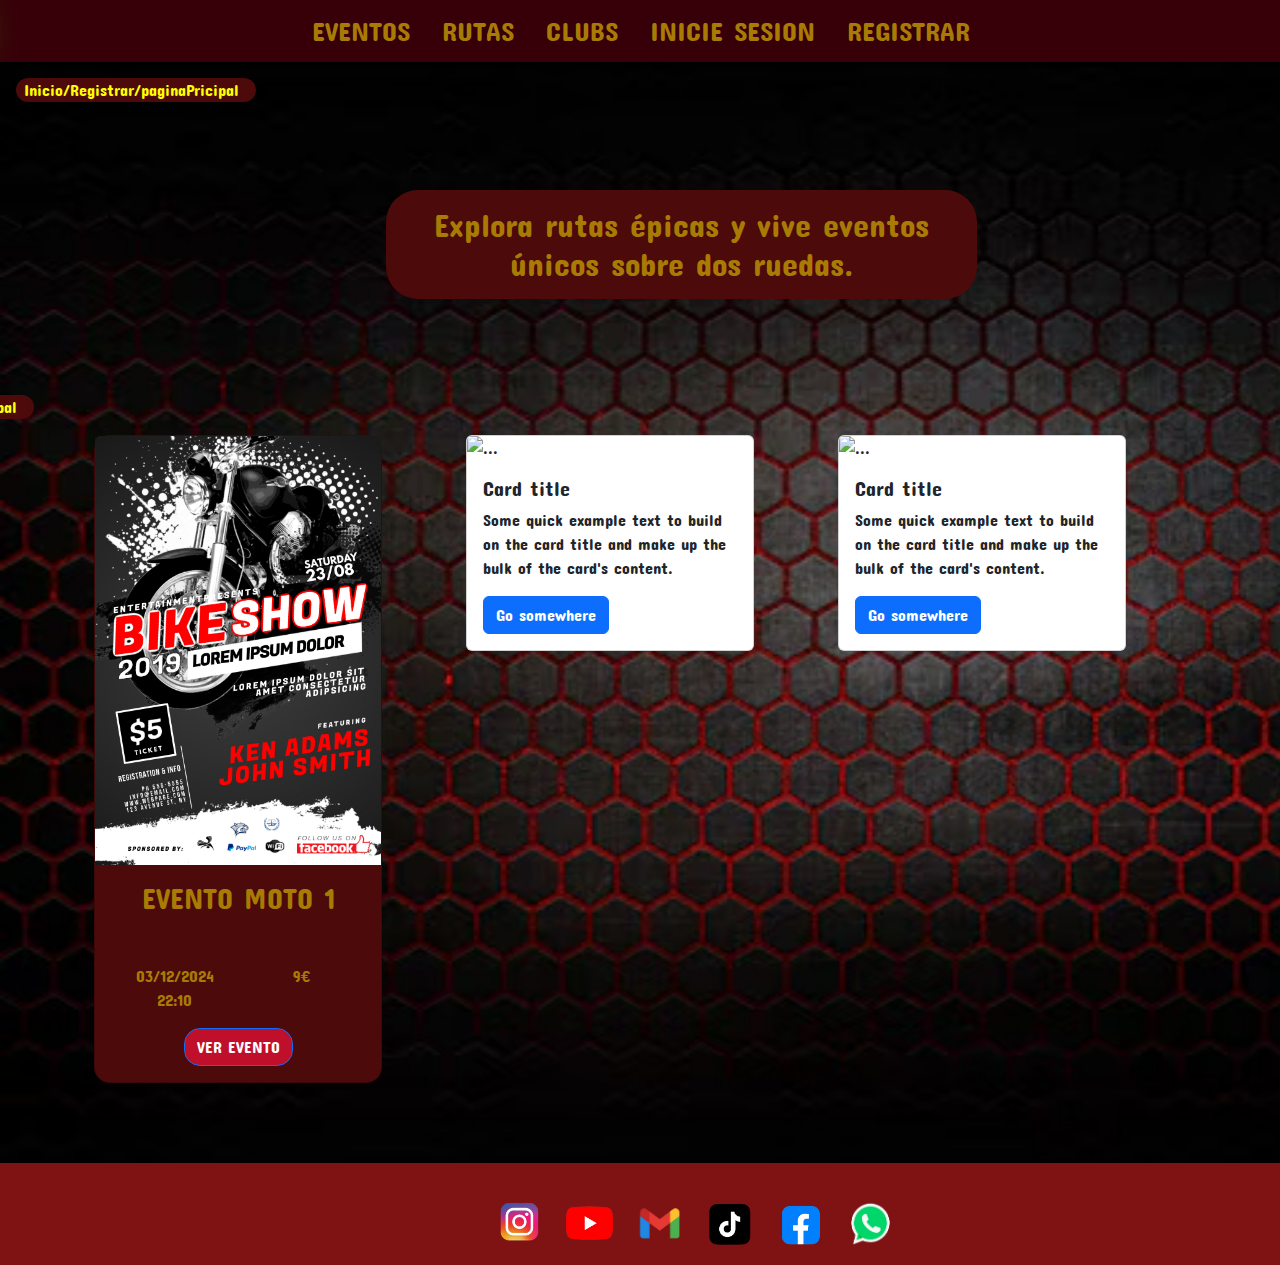
==== index.html @ 2f55cfe2 "no message" ====
<!DOCTYPE html>
<html lang="es">
<head>
    <meta charset="UTF-8">
    <meta name="viewport" content="width=device-width, initial-scale=1.0">
    <title>Mottor</title>
    <link href="https://cdn.jsdelivr.net/npm/bootstrap@5.3.0-alpha1/dist/css/bootstrap.min.css" rel="stylesheet">
    <link rel="stylesheet" href="/css/style.css">
    <script src="https://cdn.jsdelivr.net/npm/bootstrap@5.3.0-alpha1/dist/js/bootstrap.bundle.min.js" defer></script>
    <script src="js/js.js" defer></script>
    
    <!--Fuente de letra-->
    <link rel="preconnect" href="https://fonts.googleapis.com">
    <link rel="preconnect" href="https://fonts.gstatic.com" crossorigin>
    <link href="https://fonts.googleapis.com/css2?family=Concert+One&display=swap" rel="stylesheet">
</head>

<!--CABEZERA -->
<header class="header">
    <div class="container">

        <!--BARRA MENU-->
        <div class="row">
            <div class="col-md-1">
               <a href="index.html"><img id="logo" src="/img/logoNuevo.png"></img></a>
            </div>
            <div id="opcionesNavegador" class="col-md-9 d-flex justify-content-center align-items-center"">
                <ul class="nav nav-pills">
                    <li class="nav-item"><a class="nav-link" href="#">EVENTOS</a></li>
                    <li class="nav-item"><a class="nav-link" href="#">RUTAS</a></li>
                    <li class="nav-item"><a class="nav-link" href="#">CLUBS</a></li>
                    <li class="nav-item"><a class="nav-link" href="#">INICIE SESION</a></li>
                    <li class="nav-item"><a class="nav-link" href="#">REGISTRAR</a></li>
                </ul>
                <div class="search-icon">
                    <i class="fas fa-search"></i>
                </div>
            </div>
            <div class="col-md-2">
                <img id="lupa" src="img/lupaNueva.png" alt="">
             </div> 
        </div>
    </div>
</header>
<div id="seguimientoPagina" class="mt-3">
    <p>Inicio/Registrar/paginaPricipal</p>
</div>
<br>
<br>
<br>


<body>
    <!--CUERPO-->
    <section class="registration-section">
        <div class="container">
            <div class="row ">
                <div class="col-md-12 text-center">
                    <h2 class="registration-title" id="textoTituloRegistro">Explora rutas épicas y vive eventos únicos sobre dos ruedas.</h2>
                </div> 
            </div>  
            <br>
            <br>
            <br>
                <div id="titulo1" class="mt-3">
                    <p>Inicio/Registrar/paginaPricipal</p>
                </div>

                <div class="container">
                    <div class="row">
                      <div class="col">
                        
                        <div class="card" style="width: 18rem;" id="fondoTarjeta">
                            <img src="/img/evento1.jpg" class="card-img-top" alt="...">
                            <div class="card-body" id="cuerpoTarjeta" >
                              <h5 class="card-title" id="tituloTarjeta">EVENTO MOTO 1 </h5>
                              <div class="container text-center">
                                <div class="row" id="contenido">
                                  <div class="col">
                                    03/12/2024
                                    <br>
                                    22:10
                                  </div>
                                  <div class="col">
                                    9€
                                  </div>

                                </div>
                              </div>
                              <a href="#" class="btn btn-primary" id="buton">VER EVENTO</a>
                            </div>
                          </div>

                      </div>
                      <div class="col">
                        
                        <div class="card" style="width: 18rem;">
                            <img src="..." class="card-img-top" alt="...">
                            <div class="card-body">
                              <h5 class="card-title">Card title</h5>
                              <p class="card-text">Some quick example text to build on the card title and make up the bulk of the card's content.</p>
                              <a href="#" class="btn btn-primary">Go somewhere</a>
                            </div>
                          </div>

                      </div>
                      <div class="col">
                        
                        <div class="card" style="width: 18rem;">
                            <img src="..." class="card-img-top" alt="...">
                            <div class="card-body">
                              <h5 class="card-title">Card title</h5>
                              <p class="card-text">Some quick example text to build on the card title and make up the bulk of the card's content.</p>
                              <a href="#" class="btn btn-primary">Go somewhere</a>
                            </div>
                          </div>

                      </div>
                    </div>
                  </div>
            </div>   
        </div>
    </section>

    <footer>
        <div class="container">
            <div class="row">
                <div class="col-md-12">
                    <img id="iconoIdioma" src="https://cdn.britannica.com/36/4336-050-056AC114/Flag-Spain.jpg" alt="">
                    <img src="img/INSTA-removebg-preview.png" id="imagenesPiePagina" alt="">
                    <img src="img/YT.png" id="imagenesPiePagina" alt="">
                    <img src="img/GMAIL.png" id="imagenesPiePagina" alt="">
                    <img src="img/TIKTOK.png" id="imagenesPiePagina" alt="">
                    <img src="img/FACEBOOK.png" id="imagenesPiePagina" alt="">
                    <img src="img/whasap.png" id="imagenesPiePagina" alt="">
                </div>
            </div>
        </div>
    </footer>
</body>
---- css/style.css ----
/*------------------------------------------------------*/
/*                    ALTA USUARIO                      */
/*------------------------------------------------------*/


/*-----------------CSS CABEZERA----------------------*/
#logo{
    width: 12rem;
    filter: drop-shadow(0 0 20px rgb(90, 244, 18));  /* Aplica una sombra difusa alrededor del texto dentro de la imagen */
    transition: box-shadow 0.3s ease; /* Añade una transición suave para el efecto cuando el logo cambia de estado */
    margin-left: -286px;
    
}

#logo:hover {
    filter: drop-shadow(0 0 10px rgba(244, 253, 6, 0.865)); /* Al pasar el cursor, aumenta la intensidad del brillo */

}

#lupa{
    width: 2rem;
    margin-top: 11px;
    margin-left: 26rem;
}

#lupa:hover{
    filter: brightness(0.5); 
}

.header{
   background-color: #370009; 
}

.nav-link{
    color: #a87b05;
    font-size: 27px;
}

.nav-link:hover{
    color: #825e05;
}

#opcionesNavegador{
    margin-left: 3rem;
    margin-right: -3rem;
}


/*-----------------CSS CUERPO----------------------*/
body{

    background-image: url('../img/fondoPantalla.avif');
    background-size: cover; /* Para cubrir toda la pantalla */
    background-repeat: no-repeat; /* Evita que la imagen se repita */
    /*Para la fuente de letra*/
    font-family: "Concert One", sans-serif;
    font-weight: 400;
    font-style: normal;
}

h2, h3{
    color: #a87b05;
}

#textoTituloRegistro{
    background-color: #4C0A0A;
    border-radius: 2rem;
    width: 53%;
    margin-left: 19rem;
    padding: 1rem;
    font-size: 2rem;
}

#seguimientoPagina{
    color: yellow;
    background-color: #4C0A0A;
    width: 15rem;
    margin-left: 1rem;
    padding-left: 8px;
    border-radius: 2rem;
}


/*-----------------CSS FORMULARIO----------------------*/

#formularioUsuario {
    background-color: #bc0909ae;
    padding-top: 66px;
    padding-left: 2rem;
    border-radius: 15px;
    box-shadow: 0 0 10px rgba(0, 0, 0, 0.5);
    width: 39rem;
    height: 27rem;
    margin-bottom: 4rem;
}

#formularioClub {
    background-color: #bc0909ae;
    padding-top: 86px;
    padding-left: 3rem;
    padding-right: 4rem;
    border-radius: 15px;
    box-shadow: 0 0 10px rgba(0, 0, 0, 0.5);
    width: 46rem;
    height: 27rem;
    margin-bottom: 5rem;
    padding-bottom: 25rem;
}

.form-container label {
    color: #FFCC00;
    font-weight: bold;
    width: 56%;
    margin-left: 5rem;
}
.form-container input {
    background-color: #FFF;
    border: none;
    border-radius: 10px;
    padding: 10px;
    width: 59%;
    margin-left: 2rem;
}
.form-container button {
    background-color: #4C0A0A;
    color: #FFCC00;
    border: none;
    border-radius: 20px;
    padding: 10px 20px;
    font-weight: bold;
    width: 35%;
    margin-left: 11rem;
}


/*-----------------CSS PIE DE PAGINA    ----------------------*/
footer {
    background-color: #8f1414e2;
    padding-top: 2rem;
    width: 100%;
    padding-bottom: 1%;
    margin-top: 5rem;
}
.footer .social-icons a {
    color: #fff;
    margin: 0 10px;
    font-size: 24px;
}

#iconoIdioma{
    width: 2rem;
    margin-right: 25rem;
}

.footer .social-icons a {
    color: #fff;
    margin: 0 10px;
    font-size: 24px;
}

#imagenesPiePagina{
    width: 4rem;
}


/*------------------------------------------------------*/
/*                    ALTA CLUB                         */
/*------------------------------------------------------*/

#labelNombre{
    width: 100%;
}

#nombreClub{
margin-left: 4rem;
}

#labelSitio{
    width: 100%;
}

#sitio{
    margin-left: 6rem;
}

#botonRegistrar{
    margin-top: 1rem;
    margin-left: 13rem;
}

#labelOpcionClub{
    width: 19rem;
    margin-left: 6rem;
}

#opcionClub{
    width: 85%;
    margin-left: 4rem;
}

/*------------------------------------------------------*/
/*                    REGISTRO                         */
/*------------------------------------------------------*/

#imagenUsuario{
    width: 20rem;
    border-radius: 1rem;
    margin-left: -5rem;

}

#imagenUsuario:hover{
    filter: brightness(0.5); 

}

#imagenClub{
    width: 340px;
    border-radius: 1rem;
    margin-left: 3rem;
}

#imagenClub:hover{
    filter: brightness(0.5); 
}

#fondoSeleccion{
    background-color: #4c0a0ab7;
    padding-left: 8rem;
    border-radius: 2rem;
    padding-right: 9rem;
    padding-top: 3rem;
    padding-bottom: 4rem;
}


/*------------------------------------------------------*/
/*                    Landing Page                         */
/*------------------------------------------------------*/

#titulo1{
    color: yellow;
    background-color: #4C0A0A;
    width: 15rem;
    margin-left: -18rem;
    padding-left: 8px;
    border-radius: 2rem;
}

#fondoTarjeta{
    background-color: #4C0A0A;
    border-radius: 1rem;
}

#cuerpoTarjeta{
    text-align: center;
    color: #a87b05;
}

#tituloTarjeta{
    font-size: 29px;
}

#contenido{
    margin-top: 3rem;
    margin-bottom: 1rem;
}

#buton{
    border-radius: 1rem;
    background-color: #bf0f2a;
}
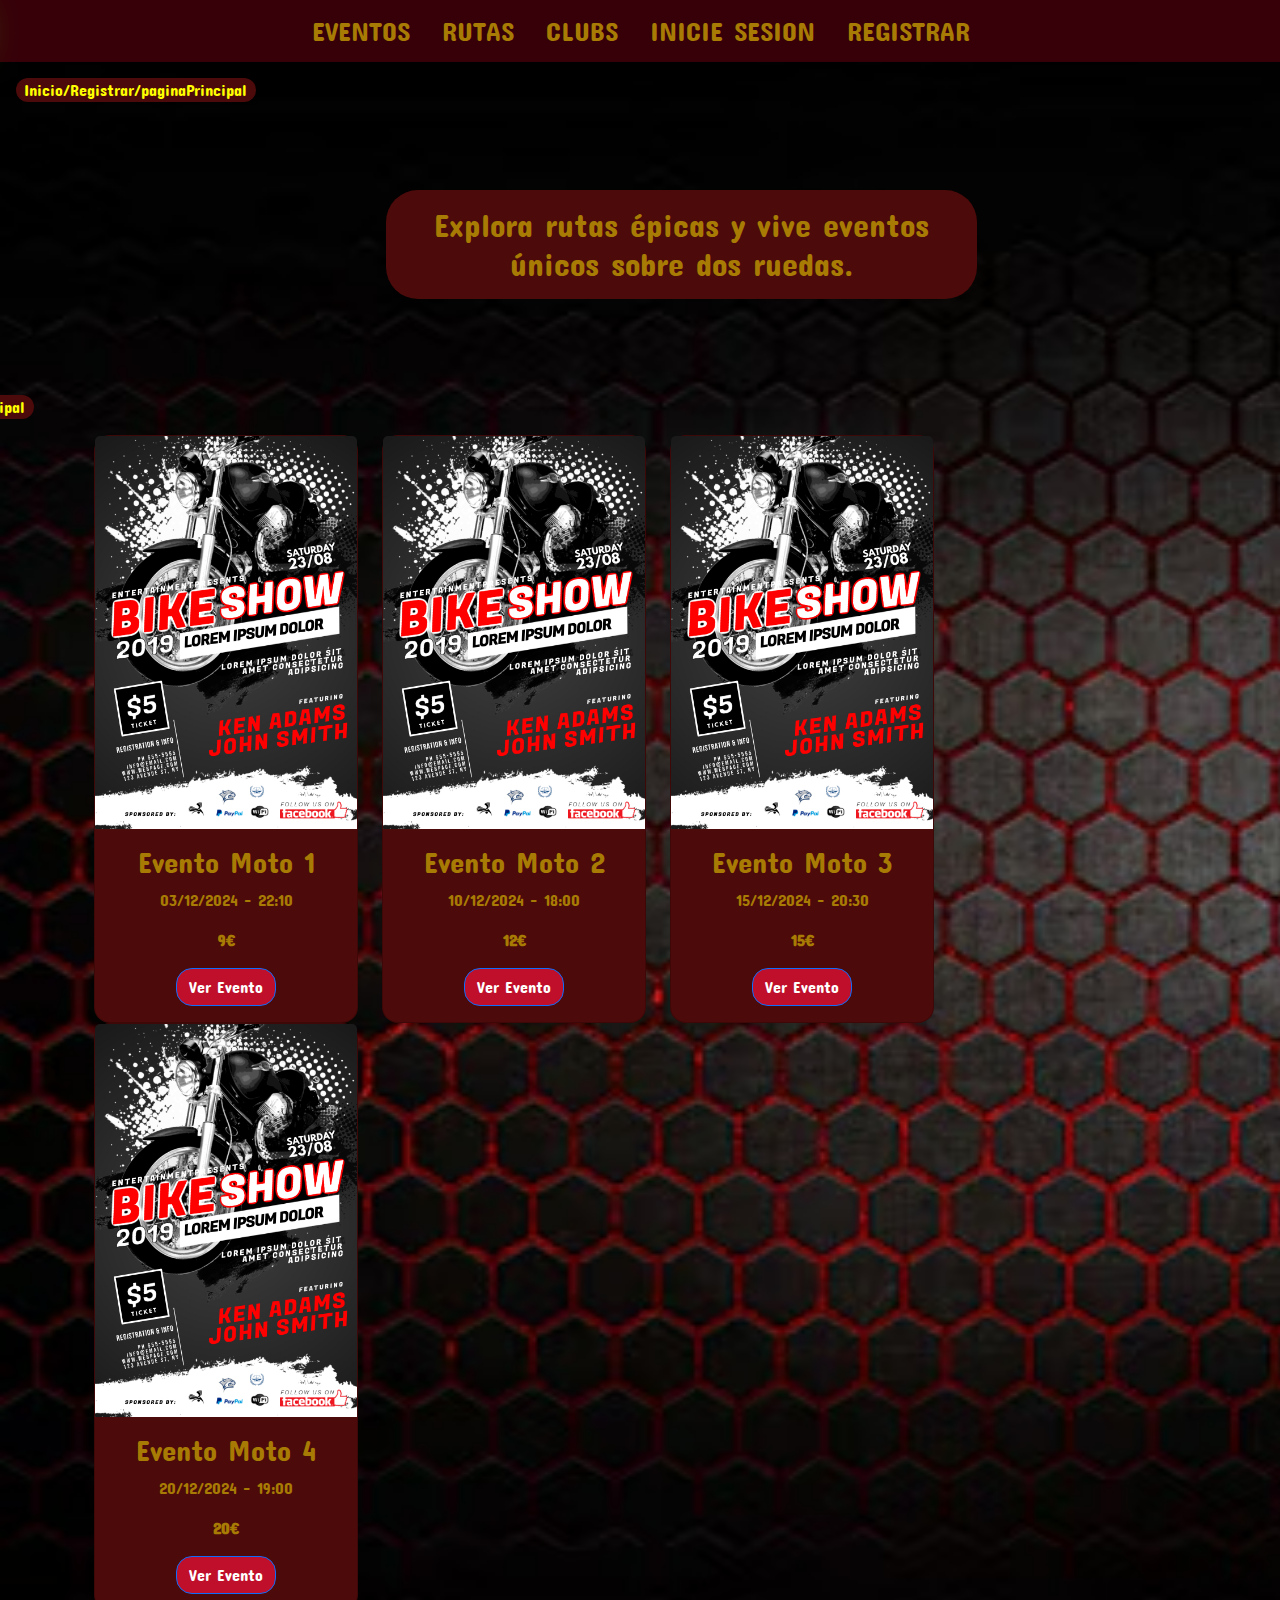
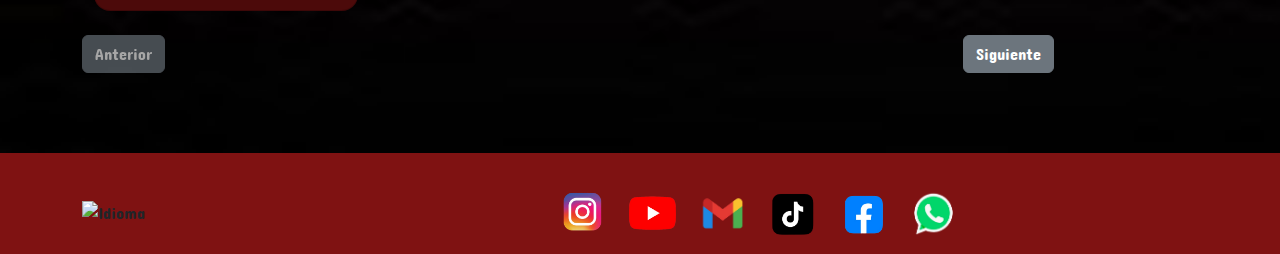
==== commit dfc66b63: "no message" ====
--- a/index.html
+++ b/index.html
@@ -18,13 +18,11 @@
 <!--CABEZERA -->
 <header class="header">
     <div class="container">
-
-        <!--BARRA MENU-->
         <div class="row">
             <div class="col-md-1">
-               <a href="index.html"><img id="logo" src="/img/logoNuevo.png"></img></a>
+                <a href="index.html"><img id="logo" src="/img/logoNuevo.png" alt="Logo"></a>
             </div>
-            <div id="opcionesNavegador" class="col-md-9 d-flex justify-content-center align-items-center"">
+            <div id="opcionesNavegador" class="col-md-9 d-flex justify-content-center align-items-center">
                 <ul class="nav nav-pills">
                     <li class="nav-item"><a class="nav-link" href="#">EVENTOS</a></li>
                     <li class="nav-item"><a class="nav-link" href="#">RUTAS</a></li>
@@ -37,13 +35,13 @@
                 </div>
             </div>
             <div class="col-md-2">
-                <img id="lupa" src="img/lupaNueva.png" alt="">
-             </div> 
+                <img id="lupa" src="img/lupaNueva.png" alt="Lupa">
+            </div> 
         </div>
     </div>
 </header>
 <div id="seguimientoPagina" class="mt-3">
-    <p>Inicio/Registrar/paginaPricipal</p>
+    <p>Inicio/Registrar/paginaPrincipal</p>
 </div>
 <br>
 <br>
@@ -54,71 +52,36 @@
     <!--CUERPO-->
     <section class="registration-section">
         <div class="container">
-            <div class="row ">
+            <div class="row">
                 <div class="col-md-12 text-center">
                     <h2 class="registration-title" id="textoTituloRegistro">Explora rutas épicas y vive eventos únicos sobre dos ruedas.</h2>
-                </div> 
-            </div>  
+                </div>
+            </div>
             <br>
             <br>
             <br>
-                <div id="titulo1" class="mt-3">
-                    <p>Inicio/Registrar/paginaPricipal</p>
+
+            <!-- Título extra mantenido -->
+            <div id="titulo1" class="mt-3">
+                <p>Inicio/Registrar/paginaPrincipal</p>
+            </div>
+
+            <!-- Contenedor de tarjetas dinámico -->
+            <div class="container">
+                <div class="row" id="card-container">
+                    <!-- Las tarjetas dinámicas se insertarán aquí -->
                 </div>
+            </div>
 
-                <div class="container">
-                    <div class="row">
-                      <div class="col">
-                        
-                        <div class="card" style="width: 18rem;" id="fondoTarjeta">
-                            <img src="/img/evento1.jpg" class="card-img-top" alt="...">
-                            <div class="card-body" id="cuerpoTarjeta" >
-                              <h5 class="card-title" id="tituloTarjeta">EVENTO MOTO 1 </h5>
-                              <div class="container text-center">
-                                <div class="row" id="contenido">
-                                  <div class="col">
-                                    03/12/2024
-                                    <br>
-                                    22:10
-                                  </div>
-                                  <div class="col">
-                                    9€
-                                  </div>
-
-                                </div>
-                              </div>
-                              <a href="#" class="btn btn-primary" id="buton">VER EVENTO</a>
-                            </div>
-                          </div>
-
-                      </div>
-                      <div class="col">
-                        
-                        <div class="card" style="width: 18rem;">
-                            <img src="..." class="card-img-top" alt="...">
-                            <div class="card-body">
-                              <h5 class="card-title">Card title</h5>
-                              <p class="card-text">Some quick example text to build on the card title and make up the bulk of the card's content.</p>
-                              <a href="#" class="btn btn-primary">Go somewhere</a>
-                            </div>
-                          </div>
-
-                      </div>
-                      <div class="col">
-                        
-                        <div class="card" style="width: 18rem;">
-                            <img src="..." class="card-img-top" alt="...">
-                            <div class="card-body">
-                              <h5 class="card-title">Card title</h5>
-                              <p class="card-text">Some quick example text to build on the card title and make up the bulk of the card's content.</p>
-                              <a href="#" class="btn btn-primary">Go somewhere</a>
-                            </div>
-                          </div>
-
-                      </div>
-                    </div>
-                  </div>
-            </div>   
+            <!-- Botones de navegación -->
+            <div class="row mt-4">
+                <div class="col text-start">
+                    <button id="prev-btn" class="btn btn-secondary">Anterior</button>
+                </div>
+                <div class="col text-end">
+                    <button id="next-btn" class="btn btn-secondary">Siguiente</button>
+                </div>
+            </div>
         </div>
     </section>
 
@@ -126,17 +89,16 @@
         <div class="container">
             <div class="row">
                 <div class="col-md-12">
-                    <img id="iconoIdioma" src="https://cdn.britannica.com/36/4336-050-056AC114/Flag-Spain.jpg" alt="">
-                    <img src="img/INSTA-removebg-preview.png" id="imagenesPiePagina" alt="">
-                    <img src="img/YT.png" id="imagenesPiePagina" alt="">
-                    <img src="img/GMAIL.png" id="imagenesPiePagina" alt="">
-                    <img src="img/TIKTOK.png" id="imagenesPiePagina" alt="">
-                    <img src="img/FACEBOOK.png" id="imagenesPiePagina" alt="">
-                    <img src="img/whasap.png" id="imagenesPiePagina" alt="">
+                    <img id="iconoIdioma" src="https://cdn.britannica.com/36/4336-050-056AC114/Flag-Spain.jpg" alt="Idioma">
+                    <img src="img/INSTA-removebg-preview.png" id="imagenesPiePagina" alt="Instagram">
+                    <img src="img/YT.png" id="imagenesPiePagina" alt="YouTube">
+                    <img src="img/GMAIL.png" id="imagenesPiePagina" alt="Gmail">
+                    <img src="img/TIKTOK.png" id="imagenesPiePagina" alt="TikTok">
+                    <img src="img/FACEBOOK.png" id="imagenesPiePagina" alt="Facebook">
+                    <img src="img/whasap.png" id="imagenesPiePagina" alt="WhatsApp">
                 </div>
             </div>
         </div>
     </footer>
 </body>
-            
-                +</html>
--- a/css/style.css
+++ b/css/style.css
@@ -271,5 +271,13 @@
     background-color: #bf0f2a;
 }
 
-
-
+#tamanoTarjeta{
+    width: 18rem;
+}
+
+#next-btn{
+    margin-right: 9rem;    
+}
+
+
+
